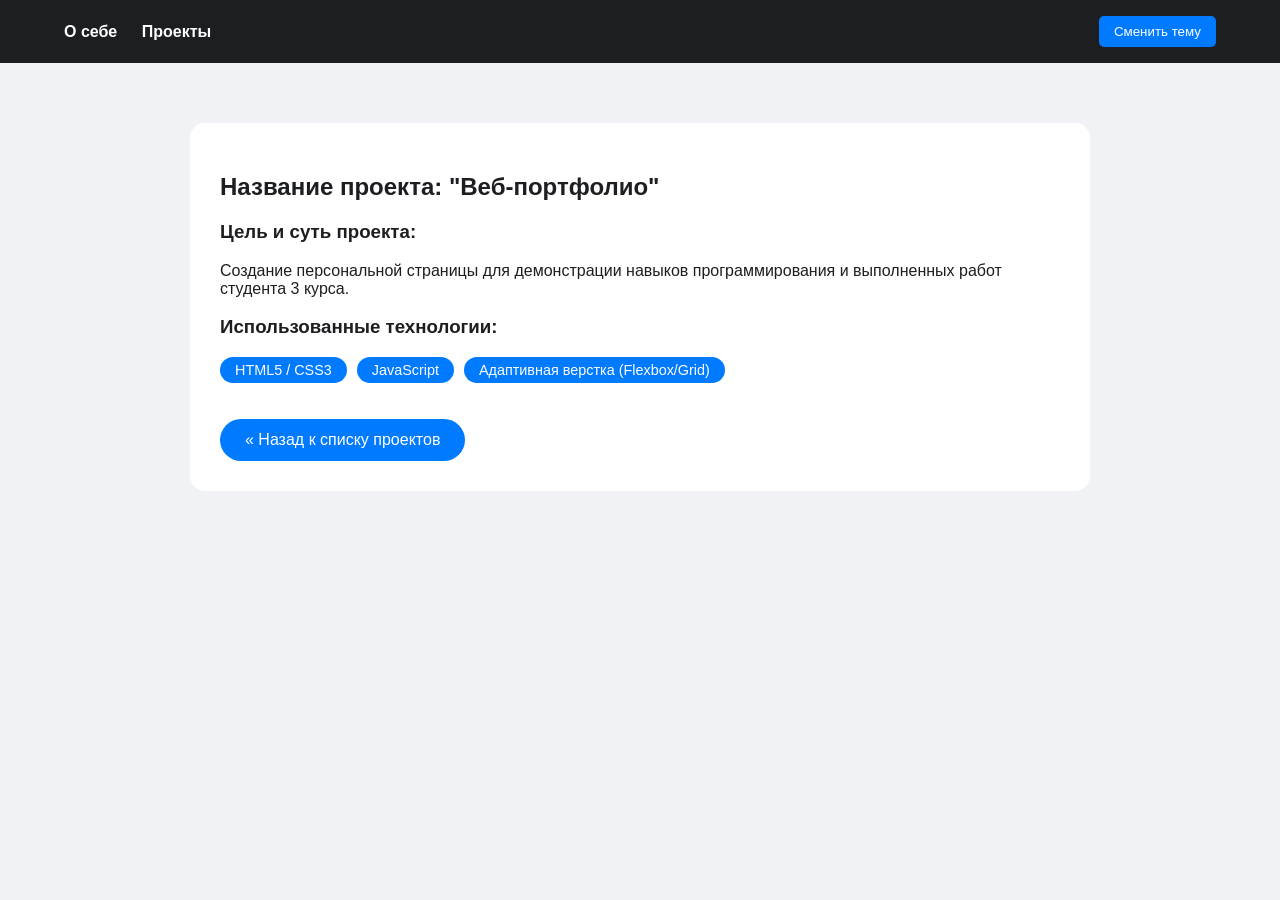
==== details.html @ 74aa8feb "Initial commit" ====
<!DOCTYPE html>
<html lang="ru">
<head>
    <meta charset="UTF-8">
    <title>Детали проекта | Гарибян Георгий</title>
    <link rel="stylesheet" href="style.css">
</head>
<body>
    <header>
        <nav>
            <a href="index.html">О себе</a>
            <a href="projects.html">Проекты</a>
        </nav>
        <button id="theme-toggle">Сменить тему</button>
    </header>

    <main class="details-container">
        <section class="details-card">
            <h1>Название проекта: "Веб-портфолио"</h1>
            <div class="content">
                <h3>Цель и суть проекта:</h3>
                <p>Создание персональной страницы для демонстрации навыков программирования и выполненных работ студента 3 курса.</p>
                
                <h3>Использованные технологии:</h3>
                <ul class="tech-list">
                    <li>HTML5 / CSS3</li>
                    <li>JavaScript</li>
                    <li>Адаптивная верстка (Flexbox/Grid)</li>
                </ul>
            </div>

            <a href="projects.html" class="btn btn-back">« Назад к списку проектов</a>
        </section>
    </main>
    <script src="scripts.js"></script>
</body>
</html>
---- style.css ----
:root {
    --bg-color: #f0f2f5;
    --card-bg: #ffffff;
    --text-color: #1c1e21;
    --accent-color: #007bff;
    --nav-bg: #1c1e21;
    --nav-text: #ffffff;
}

body.dark-theme {
    --bg-color: #18191a;
    --card-bg: #242526;
    --text-color: #e4e6eb;
    --accent-color: #45bd62;
    --nav-bg: #242526;
}

body {
    background-color: var(--bg-color);
    color: var(--text-color);
    font-family: 'Segoe UI', Tahoma, Geneva, Verdana, sans-serif;
    margin: 0;
    transition: all 0.3s ease;
}

header {
    background-color: var(--nav-bg);
    padding: 1rem 5%;
    display: flex;
    justify-content: space-between;
    align-items: center;
    position: sticky;
    top: 0;
    z-index: 1000;
}

nav a {
    color: var(--nav-text);
    text-decoration: none;
    margin-right: 20px;
    font-weight: bold;
    transition: 0.3s;
}

nav a:hover {
    color: var(--accent-color);
}

.profile {
    max-width: 800px;
    margin: 50px auto;
    background: var(--card-bg);
    padding: 40px;
    border-radius: 15px;
    box-shadow: 0 4px 15px rgba(0,0,0,0.1);
    text-align: center;
}

.profile img {
    width: 200px;
    height: 200px;
    border-radius: 50%;
    object-fit: cover;
    border: 4px solid var(--accent-color);
    box-shadow: 0 4px 10px rgba(0,0,0,0.2);
    margin-bottom: 20px;
}

.btn {
    display: inline-block;
    padding: 12px 25px;
    background-color: var(--accent-color);
    color: white;
    text-decoration: none;
    border-radius: 25px;
    margin-top: 20px;
    transition: transform 0.2s, background 0.3s;
}

.btn:hover {
    transform: translateY(-3px);
    box-shadow: 0 5px 15px rgba(0,0,0,0.2);
}

#theme-toggle {
    cursor: pointer;
    padding: 8px 15px;
    border-radius: 5px;
    border: none;
    background: var(--accent-color);
    color: white;
}

.projects-grid {
    display: grid;
    grid-template-columns: repeat(auto-fit, minmax(300px, 1fr));
    gap: 25px;
    padding: 20px;
}

.project-card {
    background: var(--card-bg);
    padding: 20px;
    border-radius: 12px;
    text-decoration: none;
    color: inherit;
    box-shadow: 0 4px 6px rgba(0,0,0,0.1);
    transition: 0.3s;
}

.project-card:hover {
    transform: translateY(-10px);
    box-shadow: 0 10px 20px rgba(0,0,0,0.15);
}

.details-container {
    max-width: 900px;
    margin: 40px auto;
    padding: 20px;
}

.details-card {
    background: var(--card-bg);
    padding: 30px;
    border-radius: 15px;
}

.detail-img {
    width: 100%;
    border-radius: 10px;
    margin: 20px 0;
}

.tech-list {
    list-style: none;
    padding: 0;
    display: flex;
    gap: 10px;
}

.tech-list li {
    background: var(--accent-color);
    color: white;
    padding: 5px 15px;
    border-radius: 20px;
    font-size: 0.9rem;
}
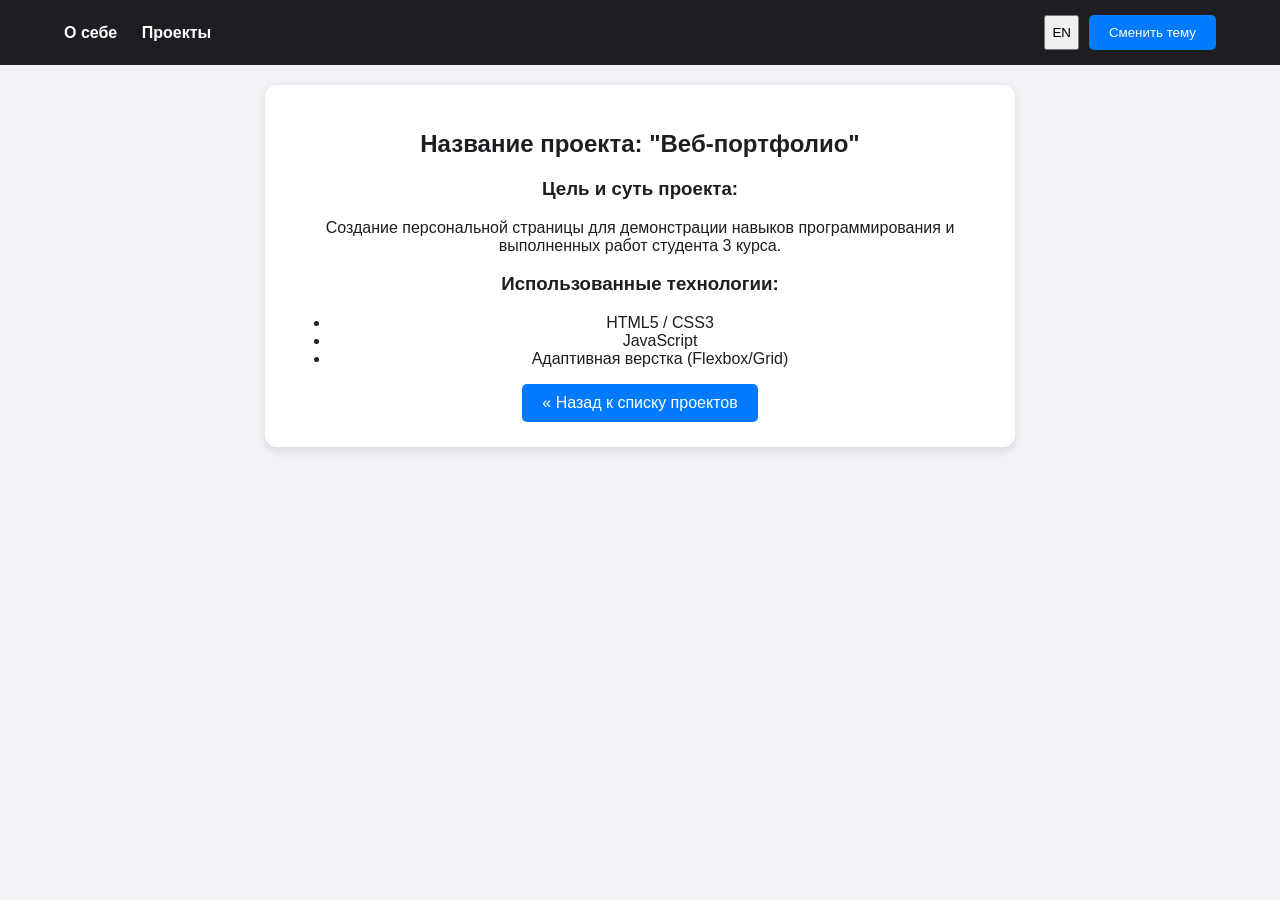
==== commit 407eb33e: "Обновил файлы и добавил смену языка" ====
--- a/details.html
+++ b/details.html
@@ -1,37 +1,39 @@
-<!DOCTYPE html>
-<html lang="ru">
-<head>
-    <meta charset="UTF-8">
-    <title>Детали проекта | Гарибян Георгий</title>
-    <link rel="stylesheet" href="style.css">
-</head>
-<body>
-    <header>
-        <nav>
-            <a href="index.html">О себе</a>
-            <a href="projects.html">Проекты</a>
-        </nav>
-        <button id="theme-toggle">Сменить тему</button>
-    </header>
-
-    <main class="details-container">
-        <section class="details-card">
-            <h1>Название проекта: "Веб-портфолио"</h1>
-            <div class="content">
-                <h3>Цель и суть проекта:</h3>
-                <p>Создание персональной страницы для демонстрации навыков программирования и выполненных работ студента 3 курса.</p>
-                
-                <h3>Использованные технологии:</h3>
-                <ul class="tech-list">
-                    <li>HTML5 / CSS3</li>
-                    <li>JavaScript</li>
-                    <li>Адаптивная верстка (Flexbox/Grid)</li>
-                </ul>
-            </div>
-
-            <a href="projects.html" class="btn btn-back">« Назад к списку проектов</a>
-        </section>
-    </main>
-    <script src="scripts.js"></script>
-</body>
+<!DOCTYPE html>
+<html lang="ru">
+<head>
+    <meta charset="UTF-8">
+    <title>Детали проекта | Гарибян Георгий</title>
+    <link rel="stylesheet" href="style.css">
+</head>
+<body>
+    <header>
+        <nav>
+            <a href="index.html" data-i18n="nav-about">О себе</a>
+            <a href="projects.html" data-i18n="nav-projects">Проекты</a>
+        </nav>
+        <div class="controls">
+            <button id="lang-toggle">EN</button>
+            <button id="theme-toggle" data-i18n="theme-btn">Сменить тему</button>
+        </div>
+    </header>
+
+    <main class="details-container">
+        <section class="details-card">
+            <h1 data-i18n="det-title">Название проекта: "Веб-портфолио"</h1>
+            <div class="content">
+                <h3 data-i18n="det-goal-label">Цель и суть проекта:</h3>
+                <p data-i18n="det-goal-text">Создание персональной страницы для демонстрации навыков программирования и выполненных работ студента 3 курса.</p>
+                
+                <h3 data-i18n="det-tech-label">Использованные технологии:</h3>
+                <ul class="tech-list">
+                    <li>HTML5 / CSS3</li>
+                    <li>JavaScript</li>
+                    <li data-i18n="det-tech-adapt">Адаптивная верстка (Flexbox/Grid)</li>
+                </ul>
+            </div>
+            <a href="projects.html" class="btn btn-back" data-i18n="back-btn">« Назад к списку проектов</a>
+        </section>
+    </main>
+    <script src="scripts.js"></script>
+</body>
 </html>
--- a/style.css
+++ b/style.css
@@ -1,147 +1,96 @@
-:root {
-    --bg-color: #f0f2f5;
-    --card-bg: #ffffff;
-    --text-color: #1c1e21;
-    --accent-color: #007bff;
-    --nav-bg: #1c1e21;
-    --nav-text: #ffffff;
-}
-
-body.dark-theme {
-    --bg-color: #18191a;
-    --card-bg: #242526;
-    --text-color: #e4e6eb;
-    --accent-color: #45bd62;
-    --nav-bg: #242526;
-}
-
-body {
-    background-color: var(--bg-color);
-    color: var(--text-color);
-    font-family: 'Segoe UI', Tahoma, Geneva, Verdana, sans-serif;
-    margin: 0;
-    transition: all 0.3s ease;
-}
-
-header {
-    background-color: var(--nav-bg);
-    padding: 1rem 5%;
-    display: flex;
-    justify-content: space-between;
-    align-items: center;
-    position: sticky;
-    top: 0;
-    z-index: 1000;
-}
-
-nav a {
-    color: var(--nav-text);
-    text-decoration: none;
-    margin-right: 20px;
-    font-weight: bold;
-    transition: 0.3s;
-}
-
-nav a:hover {
-    color: var(--accent-color);
-}
-
-.profile {
-    max-width: 800px;
-    margin: 50px auto;
-    background: var(--card-bg);
-    padding: 40px;
-    border-radius: 15px;
-    box-shadow: 0 4px 15px rgba(0,0,0,0.1);
-    text-align: center;
-}
-
-.profile img {
-    width: 200px;
-    height: 200px;
-    border-radius: 50%;
-    object-fit: cover;
-    border: 4px solid var(--accent-color);
-    box-shadow: 0 4px 10px rgba(0,0,0,0.2);
-    margin-bottom: 20px;
-}
-
-.btn {
-    display: inline-block;
-    padding: 12px 25px;
-    background-color: var(--accent-color);
-    color: white;
-    text-decoration: none;
-    border-radius: 25px;
-    margin-top: 20px;
-    transition: transform 0.2s, background 0.3s;
-}
-
-.btn:hover {
-    transform: translateY(-3px);
-    box-shadow: 0 5px 15px rgba(0,0,0,0.2);
-}
-
-#theme-toggle {
-    cursor: pointer;
-    padding: 8px 15px;
-    border-radius: 5px;
-    border: none;
-    background: var(--accent-color);
-    color: white;
-}
-
-.projects-grid {
-    display: grid;
-    grid-template-columns: repeat(auto-fit, minmax(300px, 1fr));
-    gap: 25px;
-    padding: 20px;
-}
-
-.project-card {
-    background: var(--card-bg);
-    padding: 20px;
-    border-radius: 12px;
-    text-decoration: none;
-    color: inherit;
-    box-shadow: 0 4px 6px rgba(0,0,0,0.1);
-    transition: 0.3s;
-}
-
-.project-card:hover {
-    transform: translateY(-10px);
-    box-shadow: 0 10px 20px rgba(0,0,0,0.15);
-}
-
-.details-container {
-    max-width: 900px;
-    margin: 40px auto;
-    padding: 20px;
-}
-
-.details-card {
-    background: var(--card-bg);
-    padding: 30px;
-    border-radius: 15px;
-}
-
-.detail-img {
-    width: 100%;
-    border-radius: 10px;
-    margin: 20px 0;
-}
-
-.tech-list {
-    list-style: none;
-    padding: 0;
-    display: flex;
-    gap: 10px;
-}
-
-.tech-list li {
-    background: var(--accent-color);
-    color: white;
-    padding: 5px 15px;
-    border-radius: 20px;
-    font-size: 0.9rem;
+body {
+    background-color: #f0f2f5;
+    color: #1c1e21;
+    font-family: 'Segoe UI', sans-serif;
+    margin: 0;
+    transition: 0.3s;
+}
+
+header {
+    background-color: #1c1e21;
+    padding: 15px 5%;
+    display: flex;
+    justify-content: space-between;
+    align-items: center;
+}
+
+.controls { display: flex; gap: 10px; }
+
+.modal {
+    display: none; 
+    position: fixed; 
+    z-index: 1000; 
+    left: 0; top: 0;
+    width: 100%; height: 100%;
+    background-color: rgba(0,0,0,0.5);
+}
+
+.modal-content {
+    background-color: white;
+    margin: 15% auto;
+    padding: 20px;
+    border-radius: 12px;
+    width: 300px;
+    text-align: center;
+    position: relative;
+}
+
+nav a {
+    color: white;
+    text-decoration: none;
+    margin-right: 20px;
+    font-weight: bold;
+}
+
+body.dark-theme {
+    background-color: #18191a;
+    color: #e4e6eb;
+}
+
+body.dark-theme header {
+    background-color: #242526;
+}
+
+.profile, .project-card, .details-card {
+    background: white;
+    margin: 20px auto;
+    padding: 25px;
+    border-radius: 12px;
+    max-width: 700px;
+    text-align: center;
+    box-shadow: 0 4px 10px rgba(0,0,0,0.1);
+}
+
+body.dark-theme .profile, 
+body.dark-theme .project-card, 
+body.dark-theme .details-card {
+    background: #242526;
+}
+
+.profile img {
+    width: 180px;
+    height: 180px;
+    border-radius: 50%;
+    object-fit: cover;
+    border: 4px solid #007bff;
+    margin-bottom: 15px;
+}
+
+.btn, #theme-toggle {
+    background-color: #007bff;
+    color: white;
+    border: none;
+    padding: 10px 20px;
+    border-radius: 5px;
+    cursor: pointer;
+    text-decoration: none;
+    display: inline-block;
+}
+
+.projects-grid {
+    display: flex;
+    flex-wrap: wrap;
+    gap: 20px;
+    justify-content: center;
+    padding: 20px;
 }
